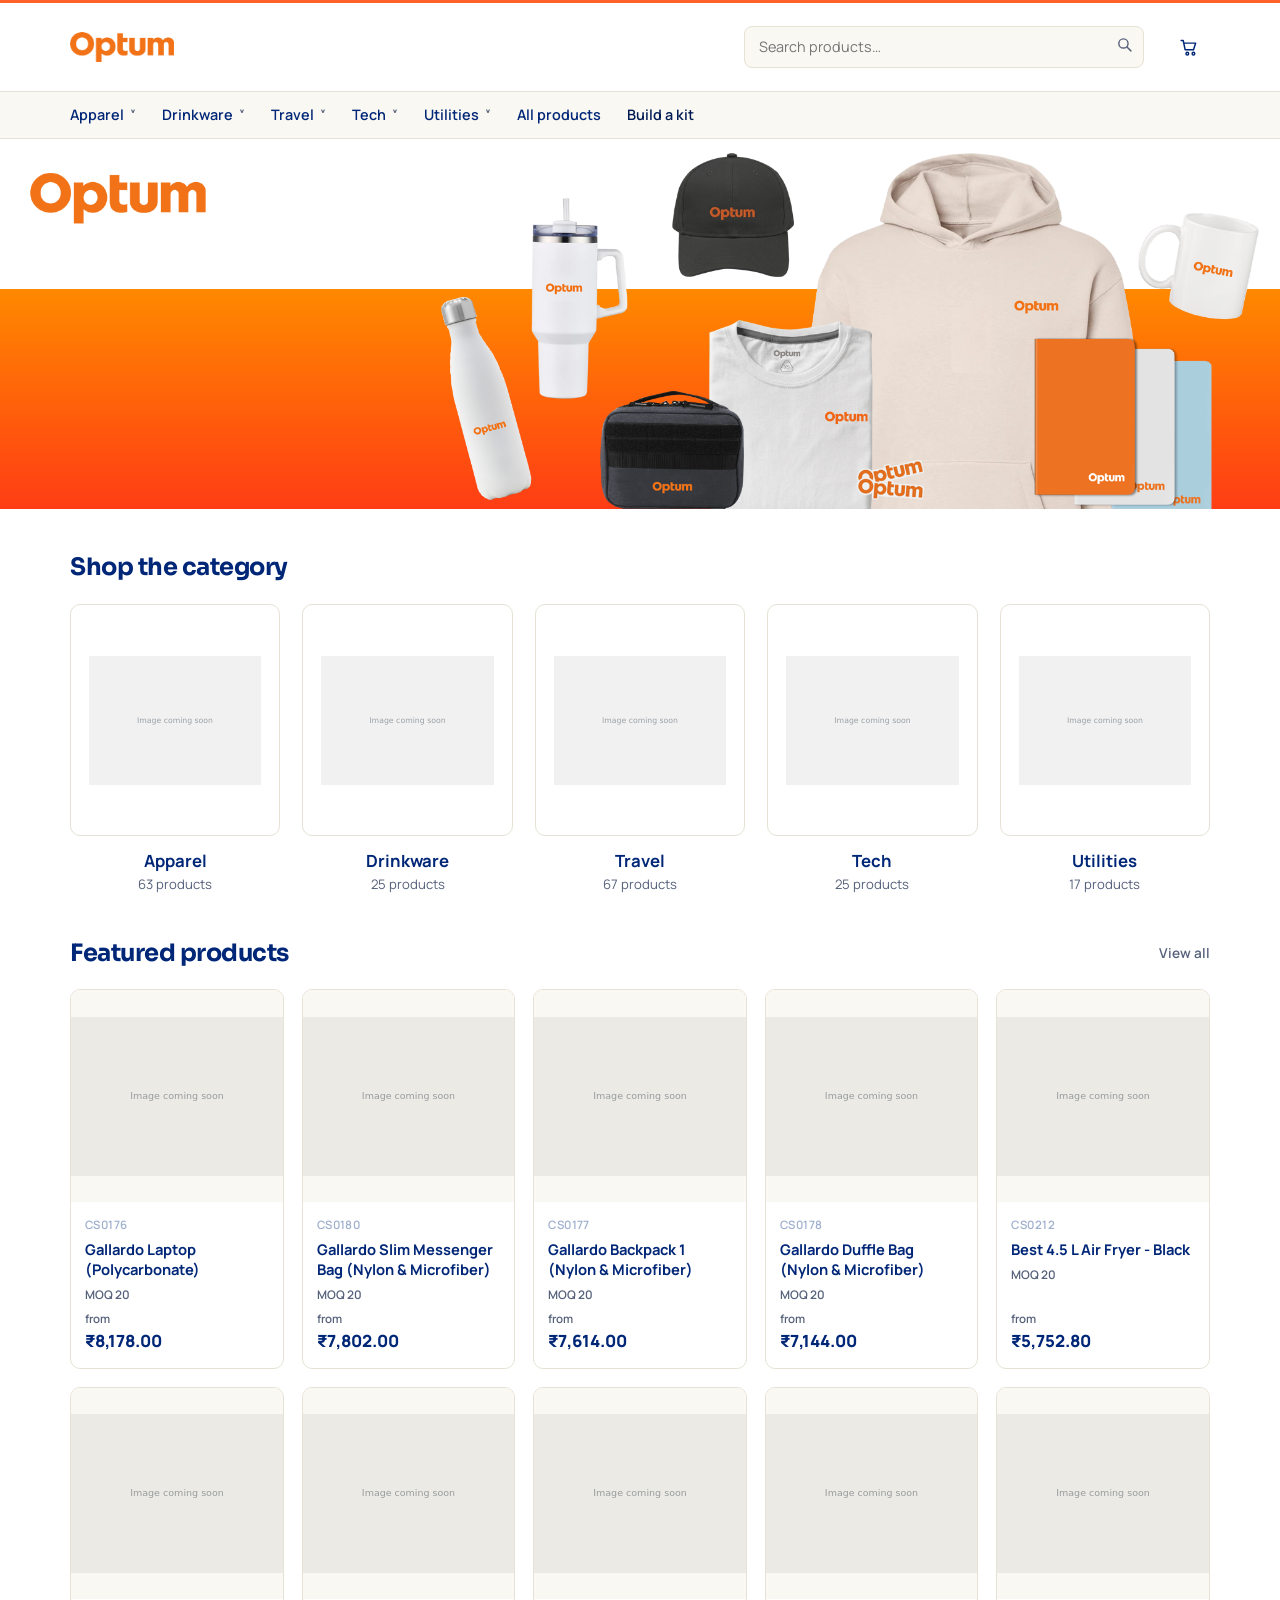
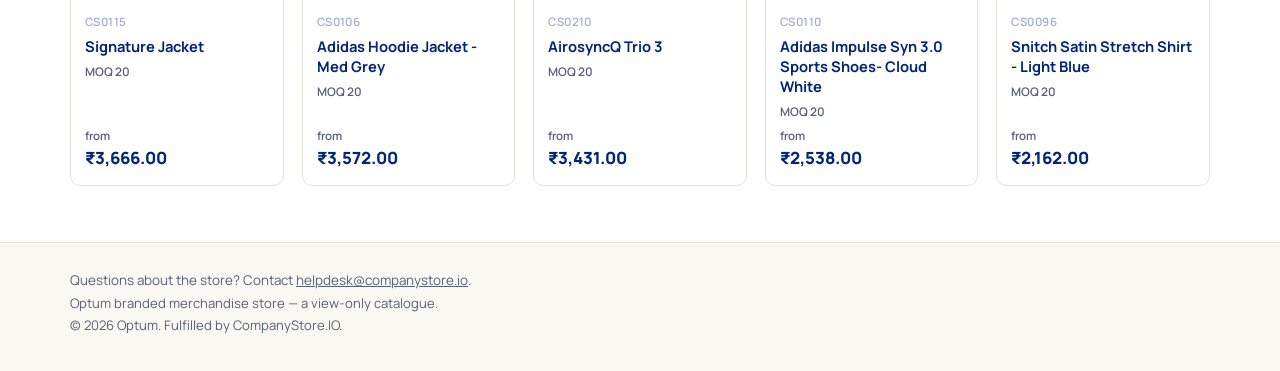
==== index.html @ 3c678033 "Optum B2B storefront: rebrand + real sub-category nav - Rebrand Deloitte -> Optum: Optum Orange (#FF" ====
<!doctype html>
<html lang="en">
<head>
<meta charset="utf-8">
<meta name="viewport" content="width=device-width,initial-scale=1">
<meta name="robots" content="noindex,nofollow">
<title>Optum Merchandise Store</title>
<link rel="preconnect" href="https://fonts.googleapis.com">
<link rel="preconnect" href="https://fonts.gstatic.com" crossorigin>
<link href="https://fonts.googleapis.com/css2?family=Sora:wght@400;500;600;700;800&family=Manrope:wght@400;500;600;700&display=swap" rel="stylesheet">
<link rel="icon" type="image/png" href="favicon.png">
<link rel="stylesheet" href="assets/css/app.css">
</head>
<body>
<main>
  <section id="hero"></section>

  <div class="wrap">
    <div id="banners"></div>

    <section class="home-sec">
      <h2>Shop the category</h2>
      <div class="cat-tiles" id="cats"></div>
    </section>

    <section class="home-sec">
      <div class="row-between" style="margin-bottom:22px">
        <h2 style="margin:0">Featured products</h2>
        <a class="link-quiet" href="all.html">View all</a>
      </div>
      <div class="grid grid-5" id="featured"></div>
    </section>
  </div>
</main>

<script src="assets/js/app.js"></script>
<script>
(async function () {
  await Catalog.load();
  mount();
  paintHero();
  paintBanners();

  const counts = {};
  for (const p of Catalog.products) counts[p.category] = (counts[p.category] || 0) + 1;

  /* Each category is shown by its dearest product, which is reliably the one
     photographed well enough to carry a tile. */
  document.getElementById('cats').append(...Catalog.categories.map(c => {
    const rep = Catalog.products
      .filter(p => p.category === c.slug)
      .sort((a, b) => b.base_price - a.base_price)[0];
    return el('a', { class: 'cat-tile', href: 'category.html?cat=' + encodeURIComponent(c.slug) },
      el('div', { class: 'cat-tile-img' },
        rep ? el('img', { src: rep.image, alt: '', loading: 'lazy' }) : null),
      el('div', { class: 'cat-tile-label' }, c.label),
      el('div', { class: 'small muted' }, `${counts[c.slug] || 0} products`));
  }));

  // One representative product per subcategory, dearest first, capped at 10.
  const seen = new Set(), picks = [];
  for (const p of [...Catalog.products].sort((a, b) => b.base_price - a.base_price)) {
    if (seen.has(p.subcategory)) continue;
    seen.add(p.subcategory);
    picks.push(p);
    if (picks.length === 10) break;
  }
  document.getElementById('featured').append(...picks.map(productCard));
})();

/* First active banner is the hero. Falls back to the settings copy, then to
   hard-coded text, so the page never renders empty. */
function paintHero() {
  const b = Site.banners[0];
  const host = document.getElementById('hero');

  /* Banner artwork carries its own headline, body copy and logo, so it is
     shown whole rather than darkened into a backdrop for a second set of the
     same words. Several banners with artwork become a carousel; one is just a
     picture. Without artwork the page still needs the typeset hero below. */
  const art = Site.banners.filter(x => x.image_url);
  if (art.length) {
    host.className = 'hero-art';
    const slides = art.map((s, i) => {
      const img = el('img', { src: s.image_url, alt: s.title || 'Optum Merchandise Store',
        loading: i ? 'lazy' : 'eager' });
      const slide = s.link_url
        ? el('a', { class: 'hero-slide' + (i ? '' : ' on'), href: s.link_url }, img)
        : el('div', { class: 'hero-slide' + (i ? '' : ' on') }, img);
      host.append(slide);
      return slide;
    });

    if (art.length > 1) {
      let at = 0;
      const dots = art.map((s, i) => el('button', {
        class: 'hero-dot' + (i ? '' : ' on'), type: 'button',
        'aria-label': 'Banner ' + (i + 1), onclick: () => show(i),
      }));
      const show = i => {
        at = i;
        slides.forEach((sl, n) => sl.classList.toggle('on', n === i));
        dots.forEach((d, n) => d.classList.toggle('on', n === i));
      };
      host.append(el('div', { class: 'hero-dots' }, dots));
      setInterval(() => show((at + 1) % art.length), 6000);
    }
    return;
  }

  host.className = 'hero';
  host.append(el('div', { class: 'wrap' },
    el('img', { class: 'hero-logo', alt: 'Optum',
      src: Site.get('logo_white_url', 'assets/brand/logo-white.png') }),
    el('h1', {}, (b && b.title) || Site.get('hero_title', 'Optum branded merchandise')),
    el('p', {}, (b && b.subtitle) || Site.get('hero_subtitle',
      'Browse the approved catalogue. Sign in at checkout to raise an order for approval.')),
    b && b.link_url
      ? el('a', { class: 'btn', href: b.link_url, style: 'margin-top:18px' }, 'Browse')
      : null));
}

/* Any banners after the first render as a promo row. */
function paintBanners() {
  const rest = Site.banners.slice(1);
  const host = document.getElementById('banners');
  if (!rest.length) return;
  host.className = 'promo-grid';
  host.append(...rest.map(b => el('a', {
    class: 'promo', href: b.link_url || '#',
    style: b.image_url ? `background-image:linear-gradient(rgba(0,21,61,.55),rgba(0,21,61,.55)),url(${b.image_url})` : '',
  }, el('div', {}, el('h3', {}, b.title || ''), el('p', { class: 'small' }, b.subtitle || '')))));
}
</script>
</body>
</html>
---- assets/css/app.css ----
/* CompanyStore B2B store.
   Palette sampled live from secondhq.com (DOM computed-style inspection,
   2026-09-03), not a redraw: the logo mark itself renders at #3401FF, page
   surfaces sit in a dark navy/slate range, secondary links run a cooler
   royal blue, and neutrals are cool slates rather than true greys. Token
   *names* are kept from the previous (CompanyStore) build so the rest of this file,
   and every page that references var(--brand) etc., did not need to change
   — only the values did. */

:root {
  --brand: #002677;       /* Optum Dark Blue — buttons/links (white text passes AA) */
  --brand-dark: #001B54;
  --brand-deep: #001B54;
  --brand-bright: #FF612B;/* Optum Orange PMS 158 — accents, bars, active states */
  --ink: #002677;         /* Optum Dark Blue — hero/dark surfaces + primary text */
  --ink-soft: #001B54;
  --grey: #9FB0CE;        /* light blue-grey for subtext on dark surfaces */
  --off: #FAF8F2;         /* Optum Warm White — panels/rails */
  --tint: #FFF0EB;        /* light Optum-orange tint */
  --line: #E7E2D6;        /* warm hairline */
  --muted: #55607A;       /* muted blue-grey body text */
  --radius: 10px;
  --shadow: 0 1px 3px rgba(0, 21, 61, .07), 0 8px 24px rgba(0, 21, 61, .06);
}

* { box-sizing: border-box; }

html { -webkit-text-size-adjust: 100%; }

body {
  margin: 0;
  font-family: Manrope, -apple-system, BlinkMacSystemFont, 'Segoe UI', sans-serif;
  color: var(--ink);
  background: #fff;
  font-size: 15px;
  line-height: 1.55;
  display: flex;
  flex-direction: column;
  min-height: 100vh;
}

main { flex: 1; }

a { color: var(--ink); text-decoration: none; }
a:hover { color: var(--brand); }

/* secondhq.com sets headlines in Arboria, a licensed font we can't legally
   embed from a CDN. Sora is the closest freely-licensed match: a bold,
   geometric grotesque with the same squared, confident letterforms. */
h1, h2, h3, h4 { margin: 0 0 .5rem; font-family: Sora, Manrope, sans-serif; font-weight: 700; letter-spacing: -.02em; line-height: 1.2; }
h1 { font-size: 2rem; }
h2 { font-size: 1.35rem; }
h3 { font-size: 1.05rem; }

.wrap { width: 100%; max-width: 1180px; margin: 0 auto; padding: 0 20px; }
.hidden { display: none !important; }
.muted { color: var(--muted); }
.small { font-size: .82rem; }
.mono { font-variant-numeric: tabular-nums; }
.right { text-align: right; }
.center { text-align: center; }
.stack > * + * { margin-top: 1rem; }
.row { display: flex; gap: 12px; align-items: center; }
.row-between { display: flex; gap: 12px; align-items: center; justify-content: space-between; }
.grow { flex: 1; }

/* ------------------------------------------------------------------ header */

.site-head {
  border-bottom: 1px solid var(--line);
  background: #fff;
  position: sticky;
  top: 0;
  z-index: 40;
}

.head-inner { display: flex; align-items: center; gap: 28px; height: 68px; }

.brand { display: flex; align-items: center; gap: 11px; }
.brand-logo { height: 26px; width: auto; display: block; }
.brand-sub { font-size: .78rem; color: var(--muted); font-weight: 600; text-transform: uppercase; letter-spacing: .08em; }

.nav { display: flex; gap: 22px; flex: 1; }
.nav a { font-weight: 600; font-size: .92rem; padding: 6px 0; border-bottom: 2px solid transparent; }
.nav a.on, .nav a:hover { border-bottom-color: var(--brand); color: var(--ink); }

.head-right { display: flex; align-items: center; gap: 18px; }
.who { display: flex; align-items: center; gap: 12px; }
.who-name { font-size: .85rem; font-weight: 600; }
.link-quiet { font-size: .85rem; color: var(--muted); font-weight: 600; }
.link-quiet:hover { color: var(--brand); }

.cart-btn {
  display: inline-flex; align-items: center; gap: 8px;
  background: var(--ink); color: #fff;
  padding: 9px 16px; border-radius: var(--radius);
  font-weight: 700; font-size: .85rem;
}
.cart-btn:hover { background: var(--brand); color: #fff; }
.pill {
  background: var(--brand); color: #fff; border-radius: 999px;
  min-width: 20px; height: 20px; padding: 0 6px;
  display: inline-flex; align-items: center; justify-content: center;
  font-size: .72rem; font-weight: 800;
}
.cart-btn .pill { background: var(--brand); color: #fff; }

/* ------------------------------------------------------------------ footer */

.site-foot { border-top: 1px solid var(--line); margin-top: 64px; padding: 22px 0; background: var(--off); }
.foot-inner { display: flex; justify-content: space-between; font-size: .82rem; color: var(--muted); }

/* -------------------------------------------------------------------- hero */

.hero { background: var(--ink); color: #fff; padding: 52px 0 56px; }
.hero h1 { color: #fff; font-size: 2.4rem; max-width: 640px; }
.hero p { color: var(--grey); max-width: 560px; margin: 0; }
.hero .bar { width: 56px; height: 4px; background: var(--brand); margin-bottom: 20px; }
.hero-logo { height: 40px; width: auto; display: block; margin-bottom: 22px; }

/* Hero that is one piece of artwork rather than typeset copy over a photo. */
.hero-art { display: block; background: var(--ink); }
.hero-art img { display: block; width: 100%; height: auto; }
.hero-art .wrap { padding: 18px 0 4px; }

.cat-grid { display: grid; grid-template-columns: repeat(4, 1fr); gap: 16px; margin: 32px 0; }
.cat-card {
  border: 1px solid var(--line); border-radius: var(--radius);
  padding: 20px; background: #fff; transition: .15s;
}
.cat-card:hover { border-color: var(--brand); box-shadow: var(--shadow); }
.cat-card h3 { margin-bottom: 2px; }
.cat-card .small { color: var(--muted); }

/* ------------------------------------------------------------------- cards */

.grid { display: grid; grid-template-columns: repeat(4, 1fr); gap: 18px; }

.card {
  border: 1px solid var(--line); border-radius: var(--radius);
  overflow: hidden; background: #fff; display: flex; flex-direction: column;
  transition: .15s;
}
.card:hover { box-shadow: var(--shadow); border-color: var(--grey); }

.card-img {
  aspect-ratio: 1; background: var(--off);
  display: flex; align-items: center; justify-content: center; overflow: hidden;
}
.card-img img { width: 100%; height: 100%; object-fit: contain; mix-blend-mode: multiply; }

.card-body { padding: 14px; display: flex; flex-direction: column; gap: 6px; flex: 1; }
.card-name { font-weight: 700; font-size: .92rem; line-height: 1.35; }
.card-sku { font-size: .72rem; color: var(--grey); font-weight: 600; letter-spacing: .04em; }
.card-price { font-weight: 800; font-size: 1.05rem; margin-top: auto; }
.card-price .from { font-size: .72rem; color: var(--muted); font-weight: 600; display: block; }
.card-moq { font-size: .74rem; color: var(--muted); font-weight: 600; }

.tag {
  display: inline-block; align-self: flex-start; background: var(--tint); color: var(--brand);
  border-radius: 4px; padding: 2px 7px; font-size: .68rem;
  font-weight: 800; letter-spacing: .05em; text-transform: uppercase;
}

/* ----------------------------------------------------------------- product */

.pdp { display: grid; grid-template-columns: 1fr 1fr; gap: 44px; margin: 32px 0; align-items: start; }
.pdp > * { min-width: 0; }
.pdp-img { background: var(--off); border-radius: var(--radius); aspect-ratio: 1; position: sticky; top: 88px; display: flex; align-items: center; justify-content: center; }
.pdp-img img { width: 92%; height: 92%; object-fit: contain; mix-blend-mode: multiply; }

.spec-table { width: 100%; border-collapse: collapse; font-size: .88rem; }
.spec-table td { padding: 7px 0; border-bottom: 1px solid var(--line); vertical-align: top; }
.spec-table td:first-child { color: var(--muted); font-weight: 600; width: 38%; }

.tier-table { width: 100%; border-collapse: collapse; font-size: .88rem; margin-top: 8px; }
.tier-table th { text-align: left; font-size: .7rem; text-transform: uppercase; letter-spacing: .06em; color: var(--muted); padding: 8px 10px; border-bottom: 1px solid var(--line); }
.tier-table td { padding: 9px 10px; border-bottom: 1px solid var(--line); }
.tier-table tr.on { background: var(--tint); }
.tier-table tr.on td { font-weight: 800; }
.tier-table tr.on td:first-child::before { content: '▸ '; color: var(--brand); }

.size-grid { display: flex; flex-wrap: wrap; gap: 8px; }
.size-box {
  border: 1px solid var(--line); border-radius: 8px; padding: 8px;
  width: 74px; text-align: center;
}
.size-box.has { border-color: var(--ink); }
.size-box label { display: block; font-weight: 800; font-size: .78rem; margin-bottom: 5px; }
.size-box input { width: 100%; border: 0; text-align: center; font-family: inherit; font-weight: 700; font-size: .9rem; padding: 3px 0; background: var(--off); border-radius: 5px; }
.size-box input:focus { outline: 2px solid var(--brand); }

/* ------------------------------------------------------------------ inputs */

.btn {
  display: inline-flex; align-items: center; justify-content: center; gap: 8px;
  background: var(--brand); color: #fff; border: 0;
  padding: 12px 22px; border-radius: var(--radius);
  font-family: inherit; font-weight: 700; font-size: .92rem; cursor: pointer;
  transition: .15s;
}
.btn:hover { background: var(--brand-dark); color: #fff; }
.btn:disabled { background: var(--grey); cursor: not-allowed; }
.btn-dark { background: var(--ink); }
.btn-dark:hover { background: var(--ink-soft); }
.btn-ghost { background: #fff; color: var(--ink); border: 1px solid var(--line); }
.btn-ghost:hover { background: var(--off); color: var(--ink); border-color: var(--grey); }
.btn-sm { padding: 7px 13px; font-size: .8rem; }
.btn-block { width: 100%; }

label.field { display: block; margin-bottom: 14px; }
label.field > span { display: block; font-size: .78rem; font-weight: 700; margin-bottom: 5px; text-transform: uppercase; letter-spacing: .04em; color: var(--muted); }
label.field > span .req { color: var(--brand); }

input[type=text], input[type=email], input[type=password], input[type=tel],
input[type=number], input[type=date], select, textarea {
  width: 100%; padding: 10px 12px;
  border: 1px solid var(--line); border-radius: 8px;
  font-family: inherit; font-size: .92rem; background: #fff; color: var(--ink);
}
input:focus, select:focus, textarea:focus { outline: 0; border-color: var(--brand); box-shadow: 0 0 0 3px var(--tint); }
textarea { min-height: 92px; resize: vertical; }
input[type=file] { font-size: .85rem; }

.form-grid { display: grid; grid-template-columns: 1fr 1fr; gap: 0 16px; }
.form-grid .full { grid-column: 1 / -1; }

/* ------------------------------------------------------------------ panels */

.panel { border: 1px solid var(--line); border-radius: var(--radius); padding: 22px; background: #fff; }
.panel + .panel { margin-top: 18px; }
.panel h2 { font-size: 1.05rem; margin-bottom: 14px; padding-bottom: 10px; border-bottom: 1px solid var(--line); }

.note { background: var(--tint); border-left: 3px solid var(--brand); padding: 12px 14px; border-radius: 0 8px 8px 0; font-size: .87rem; }
.note-quiet { background: var(--off); border-left-color: var(--grey); }

.totals { width: 100%; border-collapse: collapse; }
.totals td { padding: 7px 0; }
.totals td:last-child { text-align: right; font-variant-numeric: tabular-nums; font-weight: 600; }
.totals tr.grand td { border-top: 2px solid var(--ink); padding-top: 12px; font-size: 1.2rem; font-weight: 800; }

/* ------------------------------------------------------------------- table */

.tbl { width: 100%; border-collapse: collapse; font-size: .88rem; }
.tbl th { text-align: left; font-size: .7rem; text-transform: uppercase; letter-spacing: .06em; color: var(--muted); padding: 10px; border-bottom: 1px solid var(--line); white-space: nowrap; }
.tbl td { padding: 12px 10px; border-bottom: 1px solid var(--line); vertical-align: middle; }
.tbl tbody tr:hover { background: var(--off); }
.tbl .num { text-align: right; font-variant-numeric: tabular-nums; }

.thumb { width: 52px; height: 52px; object-fit: contain; background: var(--off); border-radius: 6px; mix-blend-mode: multiply; }

.qty-in { width: 76px; text-align: center; }

.status {
  display: inline-block; padding: 3px 10px; border-radius: 999px;
  font-size: .72rem; font-weight: 800; text-transform: uppercase; letter-spacing: .04em;
  background: var(--off); color: var(--muted); border: 1px solid var(--line);
}
.status.pending { background: var(--tint); color: var(--brand); border-color: #B6E1F7; }
.status.approved { background: var(--ink); color: #fff; border-color: var(--ink); }
.status.rejected { background: var(--brand); color: #fff; border-color: var(--brand); }
.status.closed { background: var(--off); color: var(--ink); border-color: var(--grey); }

/* ------------------------------------------------------------------- toast */

.toast {
  position: fixed; left: 50%; bottom: 28px; transform: translate(-50%, 20px);
  background: var(--ink); color: #fff; padding: 13px 20px;
  border-radius: var(--radius); font-weight: 600; font-size: .88rem;
  opacity: 0; transition: .25s; z-index: 100; max-width: 90vw;
  box-shadow: 0 8px 30px rgba(0, 0, 0, .25);
}
.toast.show { opacity: 1; transform: translate(-50%, 0); }
.toast-error { background: var(--brand); }

/* -------------------------------------------------------------------- misc */

.crumbs { font-size: .8rem; color: var(--muted); margin: 20px 0 6px; font-weight: 600; }
.crumbs a { color: var(--muted); }
.crumbs a:hover { color: var(--brand); }

.page-head { margin: 8px 0 24px; padding-bottom: 16px; border-bottom: 1px solid var(--line); }

.filters { display: flex; gap: 8px; flex-wrap: wrap; margin-bottom: 22px; }
.chip {
  border: 1px solid var(--line); background: #fff; border-radius: 999px;
  padding: 6px 15px; font-size: .82rem; font-weight: 600; cursor: pointer;
  font-family: inherit; color: var(--ink);
}
.chip.on { background: var(--ink); color: #fff; border-color: var(--ink); }
.chip:hover:not(.on) { border-color: var(--brand); color: var(--brand); }

.narrow { max-width: 460px; margin: 56px auto; }
.mid { max-width: 780px; margin: 0 auto; }

.empty { text-align: center; padding: 72px 20px; color: var(--muted); }
.empty h2 { color: var(--ink); }

.drop {
  border: 2px dashed var(--line); border-radius: var(--radius);
  padding: 26px; text-align: center; cursor: pointer; background: var(--off);
}
.drop:hover, .drop.over { border-color: var(--brand); background: var(--tint); }
.file-row { display: flex; align-items: center; gap: 10px; padding: 8px 0; border-bottom: 1px solid var(--line); font-size: .85rem; }

@media (max-width: 900px) {
  .grid, .cat-grid { grid-template-columns: repeat(2, 1fr); }
  .pdp, .form-grid { grid-template-columns: 1fr; }
  /* The image is sticky so it stays beside the buy panel on a wide screen.
     Once the grid is one column there is nothing beside it, so sticky just
     drags the image down over the copy underneath. */
  .pdp-img { position: static; top: auto; }
  .nav { display: none; }
  .head-inner { gap: 14px; }
}

/* Homepage promo banners, everything after the hero. */
.promo-grid { display: grid; grid-template-columns: repeat(auto-fit, minmax(260px, 1fr)); gap: 16px; margin: 28px 0 0; }
.promo {
  min-height: 150px; border-radius: var(--radius); padding: 22px;
  display: flex; align-items: flex-end; color: #fff; background: var(--ink);
  background-size: cover; background-position: center;
}
.promo h3 { color: #fff; margin: 0 0 2px; }
.promo p { margin: 0; color: rgba(255, 255, 255, .82); }
.promo:hover { color: #fff; opacity: .93; }

/* ------------------------------------------------------------ filter bar */
.fbar { display: flex; flex-wrap: wrap; gap: 14px; align-items: flex-end;
        background: #fff; border: 1px solid var(--line); border-radius: var(--radius);
        box-shadow: var(--shadow); padding: 14px 16px; margin-bottom: 18px; }
.fbar-fld { display: flex; flex-direction: column; gap: 5px; }
.fbar-fld > span { font-size: .68rem; font-weight: 800; letter-spacing: .07em;
                   text-transform: uppercase; color: var(--muted); }
.fbar-fld input, .fbar-fld select { padding: 9px 11px; border: 1.5px solid var(--line);
  border-radius: 8px; font-family: inherit; font-size: .9rem; background: var(--off); color: var(--ink); }
.fbar-fld input:focus, .fbar-fld select:focus { outline: none; border-color: var(--brand);
  background: #fff; box-shadow: 0 0 0 3px rgba(0, 156, 222, .15); }
.fbar-fld #fq { min-width: 240px; }
.fbar-fld #fmoq { width: 90px; }
.fbar-range { display: flex; align-items: center; gap: 6px; }
.fbar-range input { width: 86px; }
.fbar-range i { color: var(--muted); font-style: normal; }
.fbar-count { font-size: .85rem; color: var(--muted); margin-bottom: 12px; }
@media (max-width: 720px) {
  .fbar { flex-direction: column; align-items: stretch; }
  .fbar-fld #fq { min-width: 0; width: 100%; }
  .fbar > .btn { margin-left: 0 !important; }
}

/* --------------------------------------------------------- kit builder */
.nav-kit { font-weight: 800; color: var(--brand-deep); }
.kit-form { display: flex; flex-wrap: wrap; gap: 14px; align-items: flex-end;
            background: #fff; border: 1px solid var(--line); border-radius: var(--radius);
            box-shadow: var(--shadow); padding: 16px 18px; margin-bottom: 18px; }
.kit { border: 1px solid var(--line); border-radius: var(--radius); background: #fff;
       box-shadow: var(--shadow); margin-bottom: 16px; overflow: hidden; }
.kit-head { display: flex; justify-content: space-between; align-items: center; gap: 12px;
            padding: 12px 16px; background: var(--off); border-bottom: 1px solid var(--line);
            flex-wrap: wrap; }
.kit-items { display: grid; gap: 12px; padding: 16px;
             grid-template-columns: repeat(auto-fill, minmax(140px, 1fr)); }
.kit-item { border: 1px solid var(--line); border-radius: 10px; padding: 10px;
            text-align: center; position: relative; }
.kit-item img { width: 100%; height: 90px; object-fit: contain;
                background: var(--off); border-radius: 6px; display: block; }
.kit-item .kn { font-size: 12px; font-weight: 700; margin-top: 7px; line-height: 1.25;
                display: -webkit-box; -webkit-line-clamp: 2; -webkit-box-orient: vertical; overflow: hidden; }
.kit-item .kp { font-size: 12px; color: var(--muted); margin-top: 3px; }
.kit-item .kx { position: absolute; top: -8px; right: -8px; width: 22px; height: 22px;
                border-radius: 50%; border: 1px solid var(--line); background: #fff;
                color: #D93025; cursor: pointer; font-size: 12px; line-height: 1; }
.kit-foot { display: flex; justify-content: space-between; align-items: center; gap: 12px;
            padding: 12px 16px; border-top: 1px solid var(--line); flex-wrap: wrap; }
.kit-per { font-size: 1.05rem; font-weight: 800; }
.size-split { display: grid; gap: 10px; margin-top: 12px;
              grid-template-columns: repeat(auto-fill, minmax(92px, 1fr)); }
.size-split label { display: flex; flex-direction: column; gap: 4px; font-size: .75rem;
                    font-weight: 700; color: var(--muted); }
.size-split input { padding: 7px 9px; border: 1.5px solid var(--line); border-radius: 8px;
                    font-family: inherit; }
.note-warn { border-left: 3px solid #D93025; }

/* ------------------------------------------------- kit item actions + picker */
.kit-item .kit-acts { display: flex; gap: 6px; margin-top: 8px; }
.kit-rep { flex: 1; border: 1px solid var(--line); background: #fff; border-radius: 8px;
           padding: 6px 8px; font: inherit; font-size: .72rem; font-weight: 700;
           color: var(--ink); cursor: pointer; }
.kit-rep:hover { background: var(--tint); border-color: var(--brand); }
.kit-rem { width: 30px; border: 1px solid var(--line); background: #fff; border-radius: 8px;
           color: #D93025; cursor: pointer; font-size: 1rem; line-height: 1; }
.kit-rem:hover { background: #D93025; color: #fff; border-color: #D93025; }
.kit-add { border: 2px dashed var(--line); border-radius: 10px; background: var(--off);
           display: flex; flex-direction: column; align-items: center; justify-content: center;
           gap: 4px; cursor: pointer; font: inherit; font-size: .8rem; font-weight: 700;
           color: var(--brand-deep); min-height: 150px; }
.kit-add:hover { border-color: var(--brand); background: var(--tint); }
.kit-add .plus { font-size: 1.5rem; line-height: 1; }

.kmodal { position: fixed; inset: 0; background: rgba(0,21,61,.5); z-index: 90;
          display: flex; align-items: center; justify-content: center; padding: 24px; }
.kmodal-inner { background: #fff; border-radius: 14px; width: min(980px, 100%);
                max-height: 88vh; display: flex; flex-direction: column; padding: 20px; }
.kmodal-head { display: flex; justify-content: space-between; align-items: flex-start;
               gap: 12px; margin-bottom: 14px; }
.kmodal-head h3 { margin: 0 0 3px; }
.kmodal-foot { margin-top: 14px; text-align: center; }
.kmodal .pick-grid { flex: 1; overflow-y: auto; display: grid; gap: 12px; padding: 4px;
                     grid-template-columns: repeat(auto-fill, minmax(150px, 1fr)); }
.pick-tile { border: 1.5px solid var(--line); border-radius: 10px; padding: 10px;
             background: #fff; cursor: pointer; text-align: left; font: inherit; display: block; }
.pick-tile:hover { border-color: var(--brand); box-shadow: 0 0 0 3px rgba(0,156,222,.15); }
.pick-tile img { width: 100%; height: 84px; object-fit: contain; background: var(--off);
                 border-radius: 6px; display: block; margin-bottom: 8px; }
.pick-name { display: block; font-size: 12px; font-weight: 700; line-height: 1.25;
             -webkit-line-clamp: 2; -webkit-box-orient: vertical; display: -webkit-box; overflow: hidden; }
.pick-meta { display: block; font-size: 11px; color: var(--muted); margin-top: 3px; }
.pick-price { display: block; font-size: 13px; font-weight: 800; margin-top: 5px; }

/* -------------------------------------------------------------- analytics */
.stat-row { display: grid; gap: 12px; margin-bottom: 18px;
            grid-template-columns: repeat(auto-fit, minmax(150px, 1fr)); }
.stat { background: #fff; border: 1px solid var(--line); border-radius: var(--radius);
        box-shadow: var(--shadow); padding: 14px 16px; }
.stat-n { font-size: 1.5rem; font-weight: 800; letter-spacing: -.01em; }
.stat-l { font-size: .72rem; font-weight: 700; letter-spacing: .06em;
          text-transform: uppercase; color: var(--muted); margin-top: 4px; }
.an-two { display: grid; gap: 16px; grid-template-columns: 1fr 1fr; align-items: start; }
@media (max-width: 900px) { .an-two { grid-template-columns: 1fr; } }

.bars { display: flex; flex-direction: column; gap: 8px; }
.bar-row { display: grid; grid-template-columns: minmax(90px, 34%) 1fr auto;
           gap: 10px; align-items: center; }
.bar-label { font-size: .82rem; font-weight: 600; overflow: hidden;
             text-overflow: ellipsis; white-space: nowrap; }
.bar-track { background: var(--off); border-radius: 4px; height: 14px; overflow: hidden; }
.bar-fill { height: 100%; background: var(--brand); border-radius: 0 4px 4px 0; min-width: 2px; }
.bar-val { font-size: .78rem; color: var(--muted); white-space: nowrap; }
.spark { width: 100%; height: 96px; display: block; }

/* ------------------------------------------------- analytics product rows */
.prod-rows { display: flex; flex-direction: column; gap: 4px; }
.prod-row { display: grid; grid-template-columns: 22px 52px 1fr auto; gap: 12px;
            align-items: center; padding: 8px; border-radius: 10px;
            text-decoration: none; color: inherit; }
.prod-row:hover { background: var(--off); }
.prod-rank { font-size: .8rem; font-weight: 800; color: var(--muted); text-align: center; }
.prod-img { width: 52px; height: 52px; object-fit: contain; background: var(--off);
            border-radius: 8px; }
.prod-body { min-width: 0; }
.prod-name { display: block; font-size: .86rem; font-weight: 700; line-height: 1.25;
             overflow: hidden; text-overflow: ellipsis; white-space: nowrap; }
.prod-sku { display: block; font-size: .72rem; color: var(--muted); margin-top: 2px; }
.prod-val { font-size: .84rem; font-weight: 800; white-space: nowrap; }

/* ------------------------------------------------------------ switch */
.sw { display: inline-flex; align-items: center; gap: 9px; border: 0; padding: 0;
      background: none; font: inherit; cursor: pointer; color: var(--ink); }
.sw:disabled { opacity: .55; cursor: default; }
.sw-track { width: 38px; height: 22px; border-radius: 999px; background: var(--grey);
            position: relative; flex: none; transition: background .16s ease; }
.sw-knob { position: absolute; top: 3px; left: 3px; width: 16px; height: 16px;
           border-radius: 50%; background: #fff; transition: transform .16s ease;
           box-shadow: 0 1px 3px rgba(0, 21, 61, .35); }
.sw.on .sw-track { background: var(--brand); }
.sw.on .sw-knob { transform: translateX(16px); }
.sw-label { font-size: .82rem; font-weight: 700; }
.sw:not(.on) .sw-label { color: var(--muted); }
.sw:focus-visible { outline: 2px solid var(--brand); outline-offset: 3px; border-radius: 6px; }


/* ================================================== store chrome, CompanyStore layout
   Account strip, logo + search, category rail, then a footer that carries the
   service address and the firm's line. Mirrors the Magento store this replaces
   so the two do not read as different shops during the changeover. */

.site-head { position: static; border-bottom: 0; }

.util { background: var(--ink); color: #fff; }
.util-inner { display: flex; align-items: center; justify-content: flex-end;
              gap: 18px; height: 36px; font-size: .8rem; }
.util a { color: #fff; font-weight: 600; }
.util a:hover { color: var(--brand); }
.util-name { color: var(--grey); }
.util-btn { background: var(--brand); color: #fff; padding: 5px 14px; border-radius: 6px; font-weight: 700; }
.util-btn:hover { background: #fff; color: var(--ink); }

.head-inner { display: flex; align-items: center; gap: 24px; height: 88px; }
.brand-logo { height: 42px; }

.search { position: relative; flex: 1; max-width: 400px; margin-left: auto; }
.search input {
  width: 100%; padding: 9px 42px 9px 14px; font: inherit; font-size: .9rem;
  border: 1px solid var(--line); border-radius: 8px; background: var(--off);
}
.search input:focus { outline: none; background: #fff; border-color: var(--brand);
                      box-shadow: 0 0 0 3px rgba(0, 156, 222, .15); }
.search button { position: absolute; top: 4px; right: 4px; width: 32px; height: 30px;
                 display: flex; align-items: center; justify-content: center;
                 border: 0; background: none; color: var(--muted); cursor: pointer; }
.search button:hover { color: var(--brand); }

.head-icons { display: flex; align-items: center; gap: 4px; }
.icon-btn { position: relative; width: 42px; height: 42px; border-radius: 8px;
            display: flex; align-items: center; justify-content: center; color: var(--ink); }
.icon-btn:hover { background: var(--off); color: var(--brand); }
.icon-btn .pill { position: absolute; top: 2px; right: 0; }

.catnav { background: var(--off); border-top: 1px solid var(--line); border-bottom: 1px solid var(--line); }
.catnav-inner { display: flex; align-items: center; gap: 26px; height: 46px; overflow-x: auto; }
.catnav a { font-weight: 600; font-size: .9rem; white-space: nowrap; }
.catnav a.on, .catnav a:hover { color: var(--brand); }

/* ----------------------------------------------------------- hero carousel */

.hero-art { position: relative; background: var(--ink); }
.hero-slide { display: none; }
.hero-slide.on { display: block; }
.hero-slide img { display: block; width: 100%; height: auto; }
.hero-dots { position: absolute; left: 0; right: 0; bottom: 14px;
             display: flex; justify-content: center; gap: 9px; }
.hero-dot { width: 11px; height: 11px; padding: 0; border: 0; border-radius: 50%;
            background: rgba(255, 255, 255, .5); cursor: pointer; }
.hero-dot.on { background: #fff; }

/* -------------------------------------------------------- homepage sections */

.home-sec { margin-top: 44px; }
.home-sec h2 { font-size: 1.5rem; font-weight: 700; margin-bottom: 22px; }

/* Five categories once Trophies arrived, and a sixth is a sheet edit away. */
.cat-tiles { display: grid; grid-template-columns: repeat(auto-fit, minmax(200px, 1fr)); gap: 22px; }
.cat-tile { text-align: center; }
.cat-tile-img { height: 232px; padding: 18px; background: #fff;
                border: 1px solid var(--line); border-radius: var(--radius);
                display: flex; align-items: center; justify-content: center; }
.cat-tile:hover .cat-tile-img { border-color: var(--brand); box-shadow: var(--shadow); }
.cat-tile-img img { max-width: 100%; max-height: 100%; object-fit: contain; }
.cat-tile-label { margin-top: 12px; font-size: 1.05rem; font-weight: 700; }

.grid-5 { grid-template-columns: repeat(5, 1fr); }

/* ------------------------------------------------------------------ footer */

.site-foot { margin-top: 56px; padding: 26px 0 34px; }
.foot-inner { display: block; font-size: .84rem; color: var(--muted); line-height: 1.7; }
.foot-inner a { color: var(--muted); text-decoration: underline; }
.foot-inner a:hover { color: var(--brand); }
.foot-inner p { margin: 0; }
.foot-links { margin: 4px 0 14px; }
.foot-note { max-width: 900px; }
.foot-copy { margin-top: 12px; }

@media (max-width: 900px) {
  .head-inner { height: auto; flex-wrap: wrap; padding-top: 14px; padding-bottom: 14px; gap: 14px; }
  .search { order: 3; flex-basis: 100%; max-width: none; margin-left: 0; }
  .head-icons { margin-left: auto; }
  .cat-tiles, .grid-5 { grid-template-columns: repeat(2, 1fr); }
  .cat-tile-img { height: 170px; }
}


/* ------------------------------------------------ category rail, with menus */

.catnav-inner { overflow: visible; }
.catnav-item { position: relative; }
.catnav-top { display: inline-flex; align-items: center; gap: 6px;
              font-weight: 600; font-size: .9rem; white-space: nowrap; line-height: 46px; }
.catnav-top.on, .catnav-top:hover { color: var(--brand); }
.catnav-top .caret { font-size: .7rem; color: var(--muted); }

/* Hover opens it, focus-within keeps it open for the keyboard. */
.catnav-menu {
  display: none; position: absolute; top: 100%; left: -14px; z-index: 50;
  min-width: 196px; padding: 8px 0; background: #fff;
  border: 1px solid var(--line); border-top: 0; box-shadow: var(--shadow);
}
.catnav-item:hover .catnav-menu, .catnav-item:focus-within .catnav-menu { display: block; }
.catnav-menu a { display: block; padding: 9px 20px; font-size: .88rem; font-weight: 600; }
.catnav-menu a:hover { background: var(--off); color: var(--brand); }

/* --------------------------------------------------------- policy documents */

.doc-page { max-width: 860px; }
.doc-page h2 { font-size: 1.1rem; margin: 26px 0 8px; }
.doc-page p { margin: 0 0 12px; color: var(--muted); }
.doc-page ul { margin: 0 0 14px; padding-left: 20px; color: var(--muted); }
.doc-page li { margin-bottom: 6px; }
.doc-page a { color: var(--brand); text-decoration: underline; }
.doc-foot { margin-top: 34px; padding-top: 16px; border-top: 1px solid var(--line); }

/* ------------------------------------------------------------ progress bars */

.prog { height: 8px; border-radius: 999px; background: var(--off); overflow: hidden; }
.prog-fill { height: 100%; width: 0; background: var(--brand); border-radius: 999px;
             transition: width .18s linear; }
.file-prog { height: 5px; margin-top: 6px; }
.prog-text { margin-top: 8px; }


/* ------------------------------------------------------------- mobile menu */

.burger { display: none; width: 42px; height: 42px; margin-left: -6px; padding: 0;
          align-items: center; justify-content: center; border: 0; border-radius: 8px;
          background: none; color: var(--ink); cursor: pointer; }
.burger:hover { background: var(--off); color: var(--brand); }

.menu-shade { position: fixed; inset: 0; z-index: 80; background: rgba(0, 21, 61, .45); }
.menu-panel { width: min(320px, 86vw); height: 100%; background: #fff;
              display: flex; flex-direction: column; box-shadow: 0 0 40px rgba(0, 21, 61, .25); }
.menu-head { display: flex; align-items: center; justify-content: space-between;
             padding: 16px 18px; border-bottom: 1px solid var(--line); }
.menu-title { font-weight: 800; letter-spacing: .04em; text-transform: uppercase;
              font-size: .78rem; color: var(--muted); }
.menu-x { border: 0; background: none; color: var(--ink); cursor: pointer; padding: 4px; display: flex; }
.menu-x:hover { color: var(--brand); }
.menu-body { flex: 1; overflow-y: auto; padding: 8px 0 24px; }
.menu-group { padding: 8px 0; border-bottom: 1px solid var(--line); }
.menu-group:last-child { border-bottom: 0; }
.menu-cat { display: block; padding: 11px 20px; font-weight: 700; font-size: .98rem; }
.menu-cat.on, .menu-cat:hover { color: var(--brand); }
.menu-sub { display: block; padding: 8px 20px 8px 34px; font-size: .9rem; color: var(--muted); }
.menu-sub:hover { color: var(--brand); }

@media (max-width: 900px) {
  .burger { display: flex; }
  .catnav { display: none; }
  .head-inner { flex-wrap: wrap; }
  .brand { margin-right: auto; }
}

/* ---------------------------------------------------------- below-MOQ flag */

.warn {
  background: #FFF8E1; border: 1px solid #F2D680; color: #6B4E00;
  border-radius: var(--radius); padding: 12px 14px; font-size: .88rem; line-height: 1.5;
}
.warn strong { color: #5A4200; }
.warn a { color: #5A4200; text-decoration: underline; }
.tag-warn { background: #FFF1C2; color: #6B4E00; border-radius: 999px;
            padding: 2px 9px; font-size: .72rem; font-weight: 800; display: inline-block; }


/* No price to show. The markup mirrors a priced card exactly and the text is
   blank, so this must NOT restyle anything — any font-size of its own would
   change the reserved height and leave the grid rows uneven. */
.card-price-poa { visibility: hidden; }
.poa-panel {
  border: 1px solid var(--line); border-left: 3px solid var(--brand);
  border-radius: var(--radius); padding: 16px 18px; margin: 4px 0 8px;
}
.poa-panel strong { display: block; font-size: 1.15rem; margin-bottom: 4px; }

/* ------------------------------------------------------------ Optum accents
   Buttons and dark surfaces stay Optum Dark Blue (var(--brand)/var(--ink));
   these rules push Optum Orange onto the interactive accents so the store
   reads as Optum without dropping small orange text on white below AA. */
.site-head { border-top: 3px solid var(--brand-bright); }
.brand-logo { height: 30px; }
a:hover { color: var(--brand-bright); }
.link-quiet:hover { color: var(--brand-bright); }
.catnav-top.on, .catnav-top:hover,
.catnav a.on, .catnav a:hover { color: var(--brand-bright); }
.catnav-menu a:hover { background: var(--tint); color: var(--brand-bright); }
.catnav-top.on { box-shadow: inset 0 -3px 0 var(--brand-bright); }
.menu-cat.on, .menu-cat:hover, .menu-sub:hover { color: var(--brand-bright); }
.card:hover, .cat-card:hover, .cat-tile:hover { border-color: var(--brand-bright); }
.card-price { color: var(--brand); }
.hero .bar { background: var(--brand-bright); }
.tag { background: var(--tint); color: var(--brand-bright); }
.note { background: var(--tint); border-left-color: var(--brand-bright); }
.tier-table tr.on { background: var(--tint); }
.tier-table tr.on td:first-child::before { color: var(--brand-bright); }
.chip:hover:not(.on) { border-color: var(--brand-bright); color: var(--brand-bright); }
.icon-btn:hover, .burger:hover, .search button:hover { color: var(--brand-bright); }
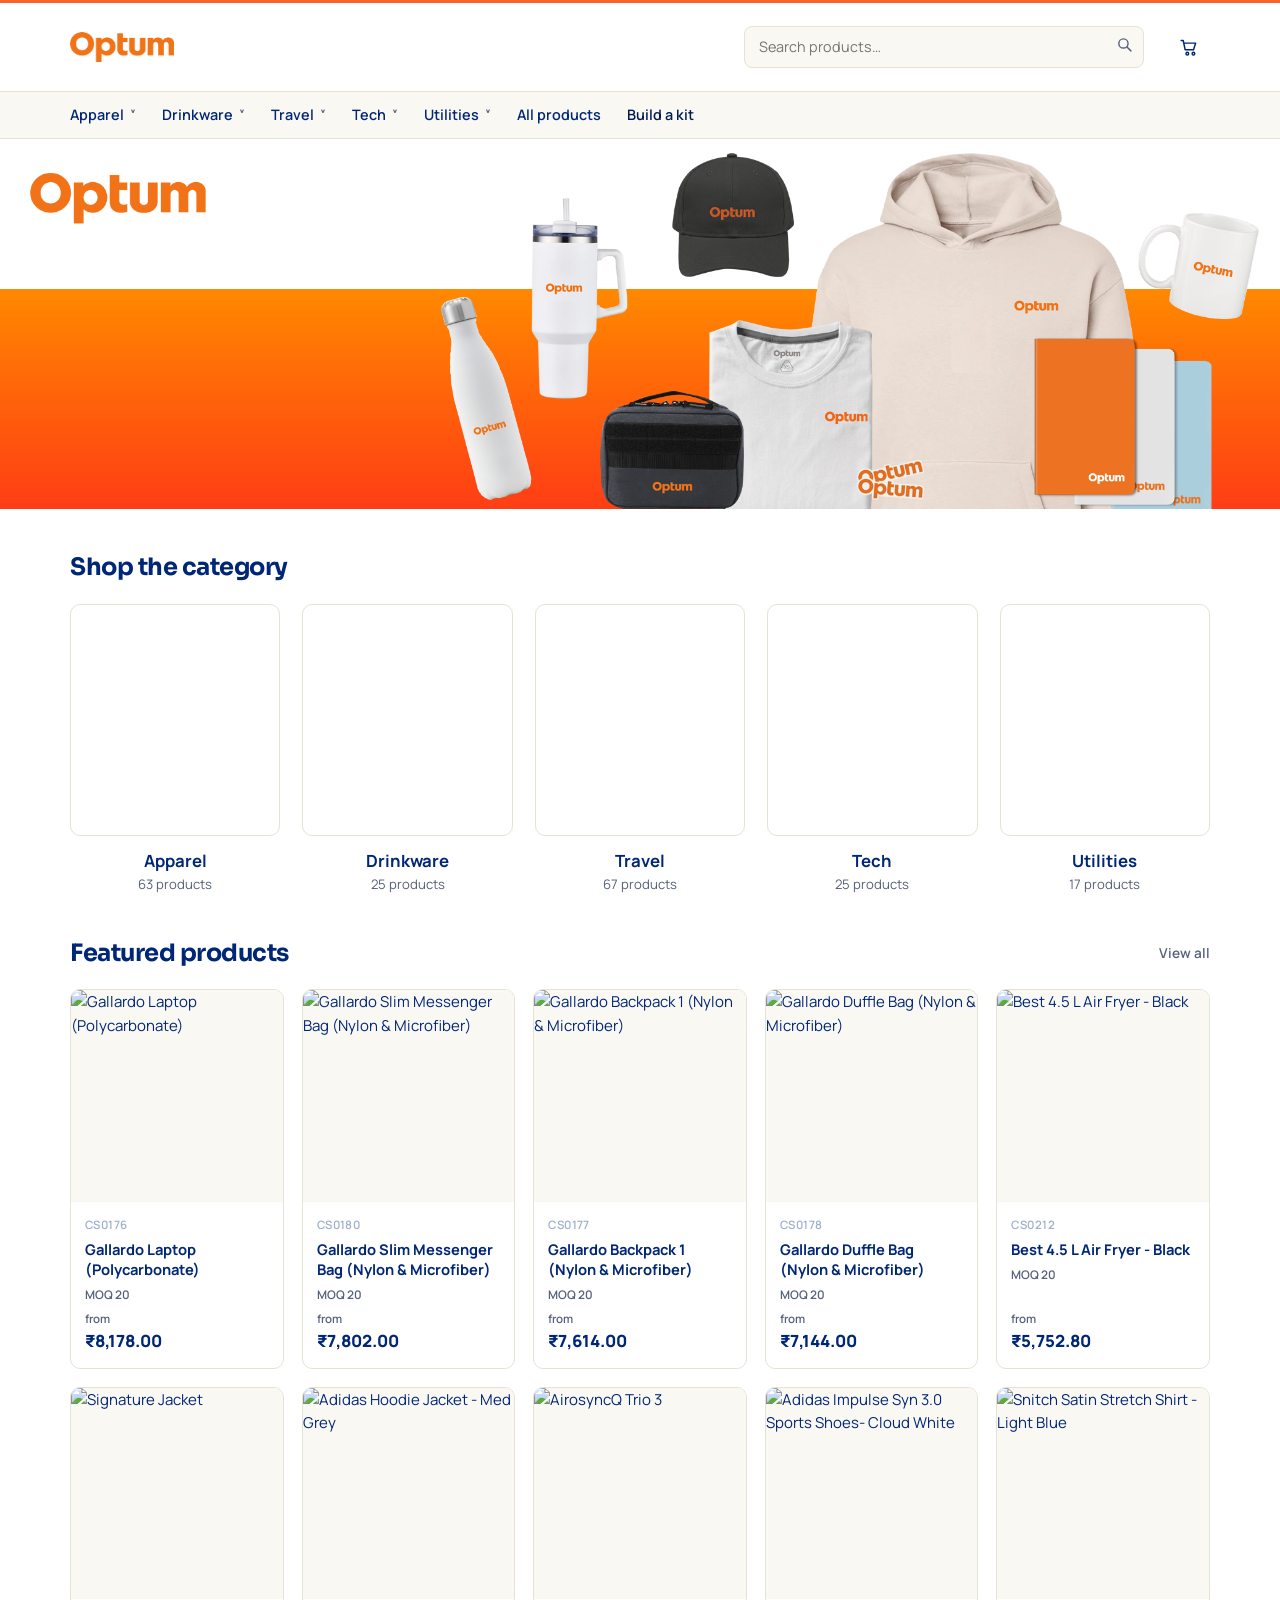
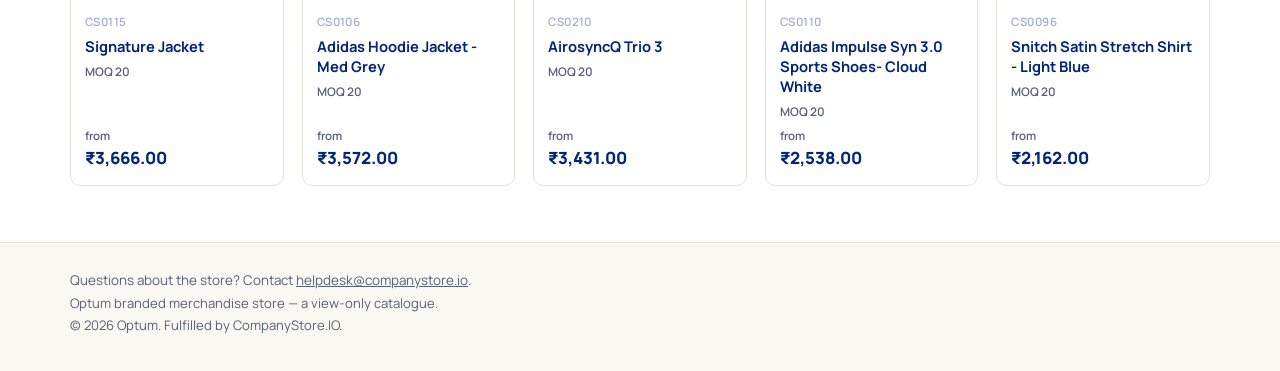
==== commit 403138f2: "Update storefront catalogue and shared feed" ====
--- a/index.html
+++ b/index.html
@@ -44,15 +44,21 @@
   const counts = {};
   for (const p of Catalog.products) counts[p.category] = (counts[p.category] || 0) + 1;
 
-  /* Each category is shown by its dearest product, which is reliably the one
-     photographed well enough to carry a tile. */
+  /* Each category tile shows a curated image when one is set in site.json's
+     `category_images` (e.g. { "Apparel": "<url>" }); otherwise it falls back
+     to the first in-stock product in that category (by Sr No / SKU order),
+     never the dearest — picking by price is what put a suitcase on the
+     Apparel tile and a vacuum cleaner on the Drinkware tile once those
+     categories mis-classified their priciest item. */
   document.getElementById('cats').append(...Catalog.categories.map(c => {
-    const rep = Catalog.products
-      .filter(p => p.category === c.slug)
-      .sort((a, b) => b.base_price - a.base_price)[0];
+    const curated = Site.get('category_images', {})[c.slug];
+    const rep = !curated && Catalog.products
+      .filter(p => p.category === c.slug && p.image && p.image !== PLACEHOLDER_IMG)
+      .sort((a, b) => a.sku.localeCompare(b.sku))[0];
+    const tileImg = curated || (rep && rep.image);
     return el('a', { class: 'cat-tile', href: 'category.html?cat=' + encodeURIComponent(c.slug) },
       el('div', { class: 'cat-tile-img' },
-        rep ? el('img', { src: rep.image, alt: '', loading: 'lazy' }) : null),
+        tileImg ? el('img', { src: imgAt(tileImg, 400), alt: '', loading: 'lazy' }) : null),
       el('div', { class: 'cat-tile-label' }, c.label),
       el('div', { class: 'small muted' }, `${counts[c.slug] || 0} products`));
   }));
--- a/assets/css/app.css
+++ b/assets/css/app.css
@@ -147,7 +147,7 @@
   aspect-ratio: 1; background: var(--off);
   display: flex; align-items: center; justify-content: center; overflow: hidden;
 }
-.card-img img { width: 100%; height: 100%; object-fit: contain; mix-blend-mode: multiply; }
+.card-img img { width: 100%; height: 100%; object-fit: contain; }
 
 .card-body { padding: 14px; display: flex; flex-direction: column; gap: 6px; flex: 1; }
 .card-name { font-weight: 700; font-size: .92rem; line-height: 1.35; }
@@ -167,7 +167,7 @@
 .pdp { display: grid; grid-template-columns: 1fr 1fr; gap: 44px; margin: 32px 0; align-items: start; }
 .pdp > * { min-width: 0; }
 .pdp-img { background: var(--off); border-radius: var(--radius); aspect-ratio: 1; position: sticky; top: 88px; display: flex; align-items: center; justify-content: center; }
-.pdp-img img { width: 92%; height: 92%; object-fit: contain; mix-blend-mode: multiply; }
+.pdp-img img { width: 92%; height: 92%; object-fit: contain; }
 
 .spec-table { width: 100%; border-collapse: collapse; font-size: .88rem; }
 .spec-table td { padding: 7px 0; border-bottom: 1px solid var(--line); vertical-align: top; }
@@ -247,7 +247,7 @@
 .tbl tbody tr:hover { background: var(--off); }
 .tbl .num { text-align: right; font-variant-numeric: tabular-nums; }
 
-.thumb { width: 52px; height: 52px; object-fit: contain; background: var(--off); border-radius: 6px; mix-blend-mode: multiply; }
+.thumb { width: 52px; height: 52px; object-fit: contain; background: var(--off); border-radius: 6px; }
 
 .qty-in { width: 76px; text-align: center; }
 
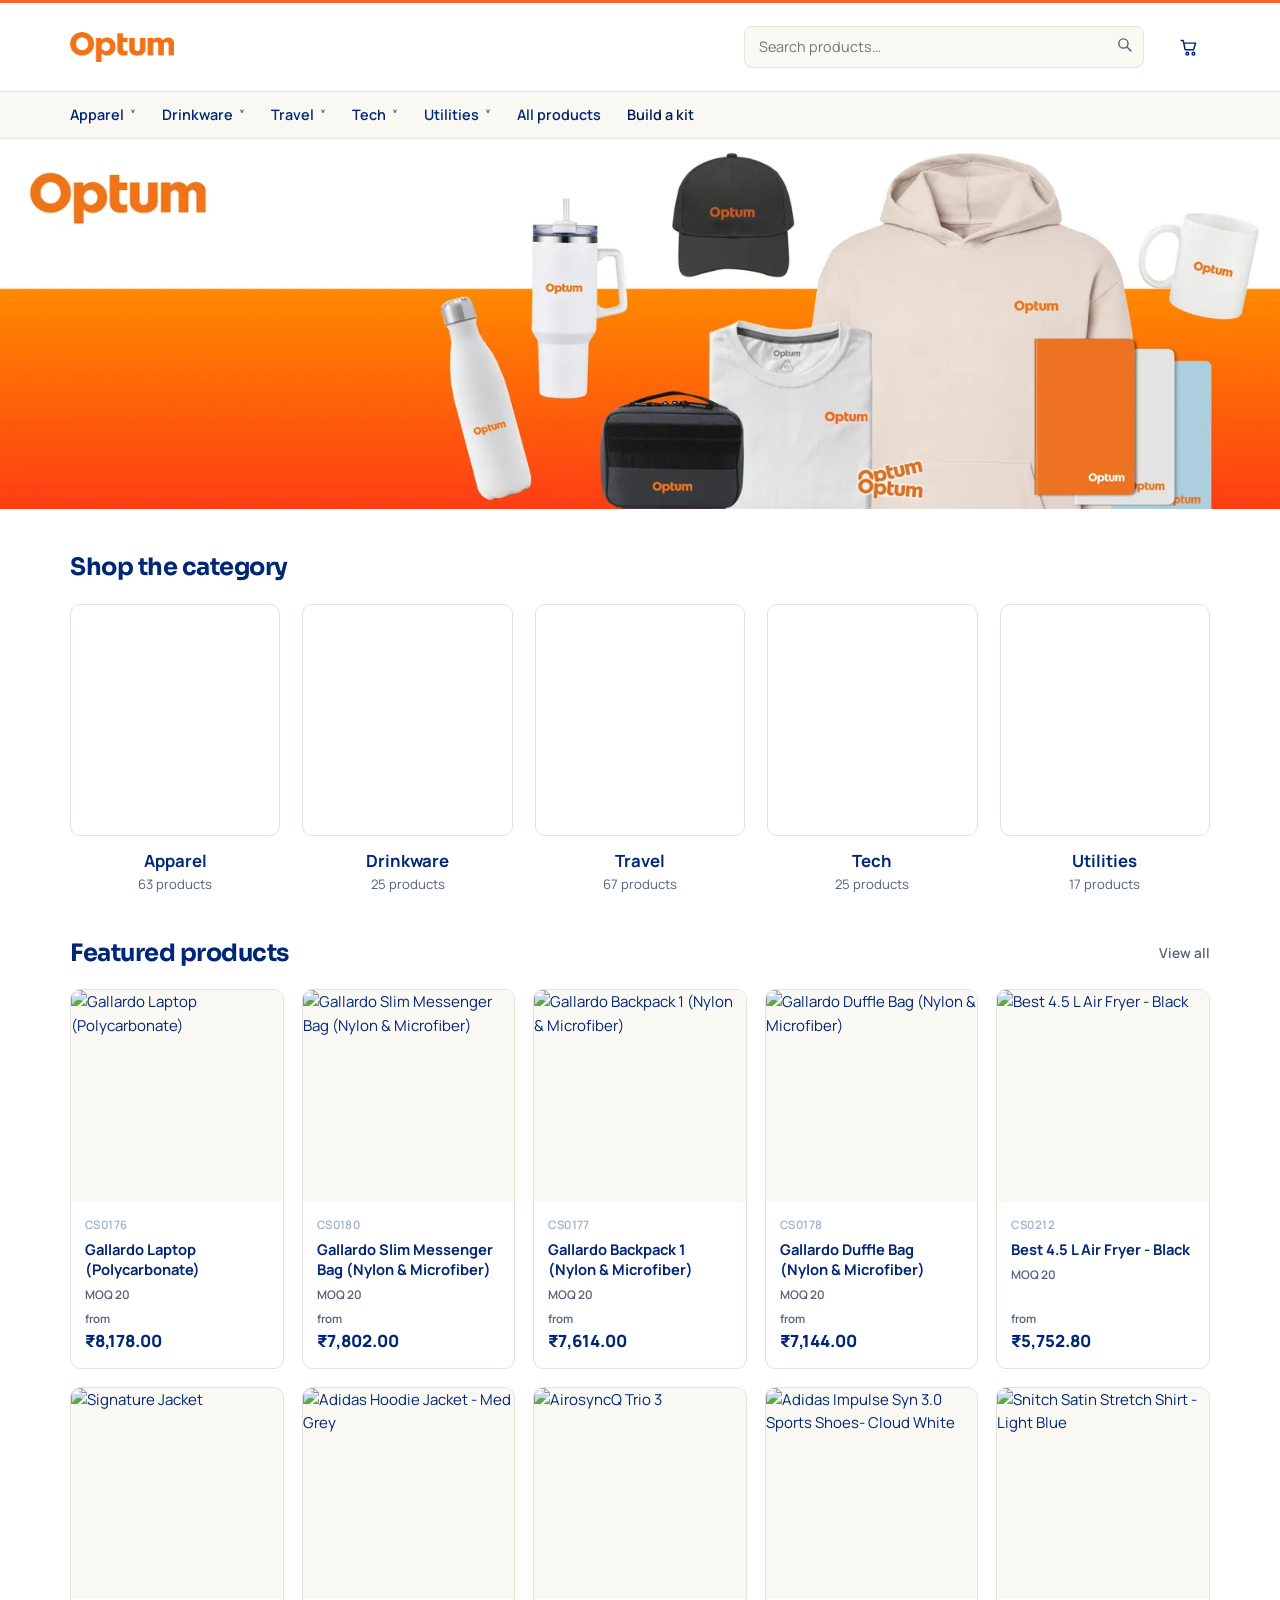
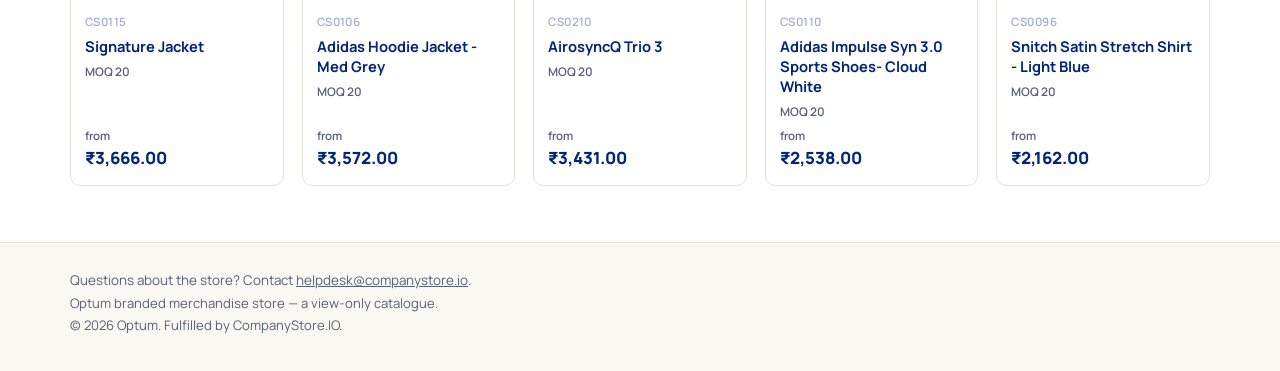
==== commit cfde70aa: "Read catalogue live from sheet; bake image URLs" ====
--- a/index.html
+++ b/index.html
@@ -36,8 +36,10 @@
 <script src="assets/js/app.js"></script>
 <script>
 (async function () {
+  mount();               // header/footer render immediately, before the
+                          // catalogue fetch (which can take a few seconds)
   await Catalog.load();
-  mount();
+  repaintHeader();        // now fills in real subcategory dropdowns
   paintHero();
   paintBanners();
 
--- a/assets/css/app.css
+++ b/assets/css/app.css
@@ -516,7 +516,9 @@
 .hero-art { position: relative; background: var(--ink); }
 .hero-slide { display: none; }
 .hero-slide.on { display: block; }
-.hero-slide img { display: block; width: 100%; height: auto; }
+/* Reserves the hero's box at its real aspect ratio before the image has
+   loaded, so the page doesn't jump once it arrives. */
+.hero-slide img { display: block; width: 100%; height: auto; aspect-ratio: 2073 / 600; object-fit: cover; }
 .hero-dots { position: absolute; left: 0; right: 0; bottom: 14px;
              display: flex; justify-content: center; gap: 9px; }
 .hero-dot { width: 11px; height: 11px; padding: 0; border: 0; border-radius: 50%;
